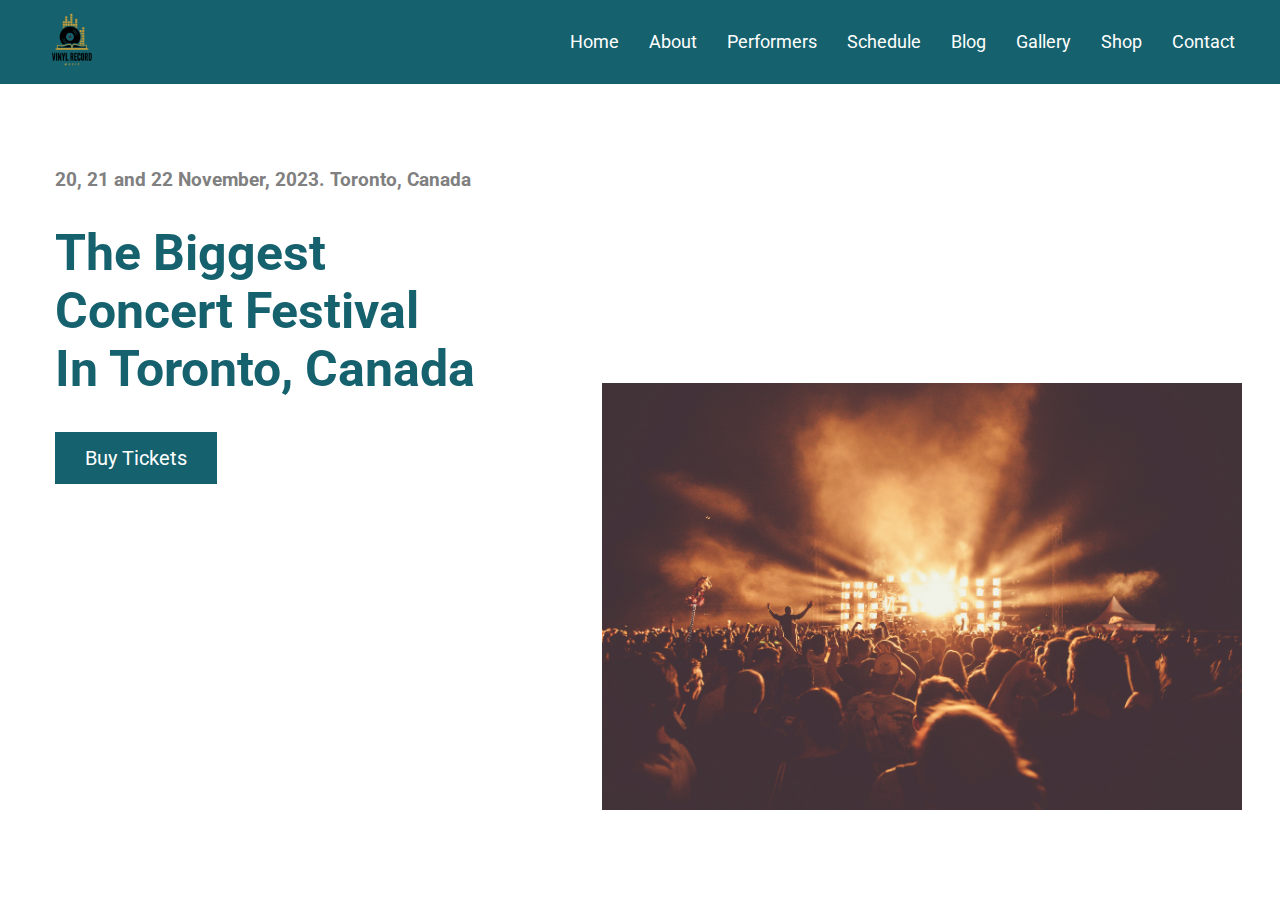
==== index.html @ 700238ef "first commit" ====
<!DOCTYPE html>
<html lang="en">

<head>
    <meta charset="UTF-8">
    <meta name="viewport" content="width=device-width, initial-scale=1.0">
    <title>Music Event Website</title>
    <link rel="stylesheet" href="style.css">
    <link rel="preconnect" href="https://fonts.googleapis.com">
    <link rel="preconnect" href="https://fonts.gstatic.com" crossorigin>
    <link href="https://fonts.googleapis.com/css2?family=Roboto&display=swap" rel="stylesheet">
</head>

<body>
    <section class="header">
        <nav>
            <a href="index.html"><img src="images/logo.png" class="logo" alt=""></a>
            <div class="nav-links">
                <ul>
                    <li><a href="index.html">Home</a></li>
                    <li><a href="about.html">About</a></li>
                    <li><a href="performers.html">Performers</a></li>
                    <li><a href="schedule.html">Schedule</a></li>
                    <li><a href="blog.html">Blog</a></li>
                    <li><a href="gallery.html">Gallery</a></li>
                    <li><a href="shop.html">Shop</a></li>
                    <li><a href="contact.html">Contact</a></li>
                </ul>
            </div>
        </nav>
        <div class="content">
            <h3>20, 21 and 22 November, 2023. Toronto, Canada</h3>
            <h1>The Biggest <br>Concert Festival <br>In Toronto, Canada</h1>
            <a href="#" class="btn">Buy Tickets</a>
        </div>
        <img src="images/homepage.jpg" class="feature-img" alt="">


    </section>
</body>

</html>
---- style.css ----
body {
    margin: 0;
    font-family: 'Roboto', sans-serif;
}

nav {
    display: flex;
    padding: 0px 32px;
    justify-content: space-between;
    align-items: center;
    overflow: hidden;
    background-color: #15616d;
}

.nav-links {
    flex: 1;
    text-align: right;

}

.nav-links ul li {
    list-style: none;
    display: inline-block;
    padding: 8px 13px;
    position: relative;
}

.nav-links ul li a {
    color: #fff;
    text-decoration: none;
    font-size: 18px;
}

.nav-links ul li ::after {
    content: '';
    width: 0%;
    height: 2px;
    background: #fff;
    display: block;
    margin: auto;
    transition: 0.5s;
}

.nav-links ul li:hover ::after {
    width: 100%;
}

.image {
    width: 51%;
    height: 90%;
    float: right;
    margin: 20px 42px;
}

.btn {
    display: inline-block;
    text-decoration: none;
    padding: 14px 30px;
    color: #fff;
    font-size: 20px;
    background-color: #15616d;
}

.logo {
    width: 80px;
}

.content {
    margin-top: 4%;
    max-width: 600px;
    margin-left: 15px;

}

.content-about {
    margin-top: 3%;
    max-width: 600px;
    margin-left: 57%;

}
.content-about h1{
    font-size: 32px;
    color: #15616d;
}
.content-about p{
    color: #808080;
    width: 85%;
    text-align: justify;
    line-height: 1.7;
}

.content h3 {
    color: #808080;
}

.content h1 {
    font-size: 50px;
    color: #15616d;

}
.content-about .btn{
    margin-top: 27px;
}

.content, .content-about .btn {
    padding: 15px 40px;
    font-size: 16px;

}

.feature-img {
    width: 50%;
    position: absolute;
    bottom: 10%;
    right: 3%;
}
.feature-img-about {
    width: 50%;
    height: 80%;
    position: absolute;
    bottom: 2%;
    left: 4%;
}
.column {
    float: left;
    width: 21%;
    margin-top: 80px;
    margin-bottom: 20px;
  }
   
  
  /* Clear floats after the columns */
  .row:after {
    content: "";
    display: table;
    clear: both;
  }
  
  .card {
    box-shadow: 0 4px 8px 0 rgba(0,0,0,0.2);
    transition: 0.3s;
    width: 90%;
    margin-left: 120px;
    margin-bottom: 10px;
  }
  
  .card:hover {
    box-shadow: 0 8px 16px 0 rgba(0,0,0,0.2);
  }
  
  .container {
    padding: 2px 16px;
  }
  .styled-table {
    border-collapse: collapse;
    margin: 4% 10%;
    font-size: 1.0em;
    font-family: 'Roboto', sans-serif;
    min-width: 80%;
    box-shadow: 0 0 20px rgba(0, 0, 0, 0.15);
}
.styled-table thead tr {
    background-color: #15616d;
    color: #ffffff;
    text-align: left;
}
.styled-table th,
.styled-table td {
    padding: 30px 40px;
}
.styled-table tbody tr {
    border-bottom: 1px solid #dddddd;
}

.styled-table tbody tr:nth-of-type(even) {
    background-color: #f3f3f3;
}
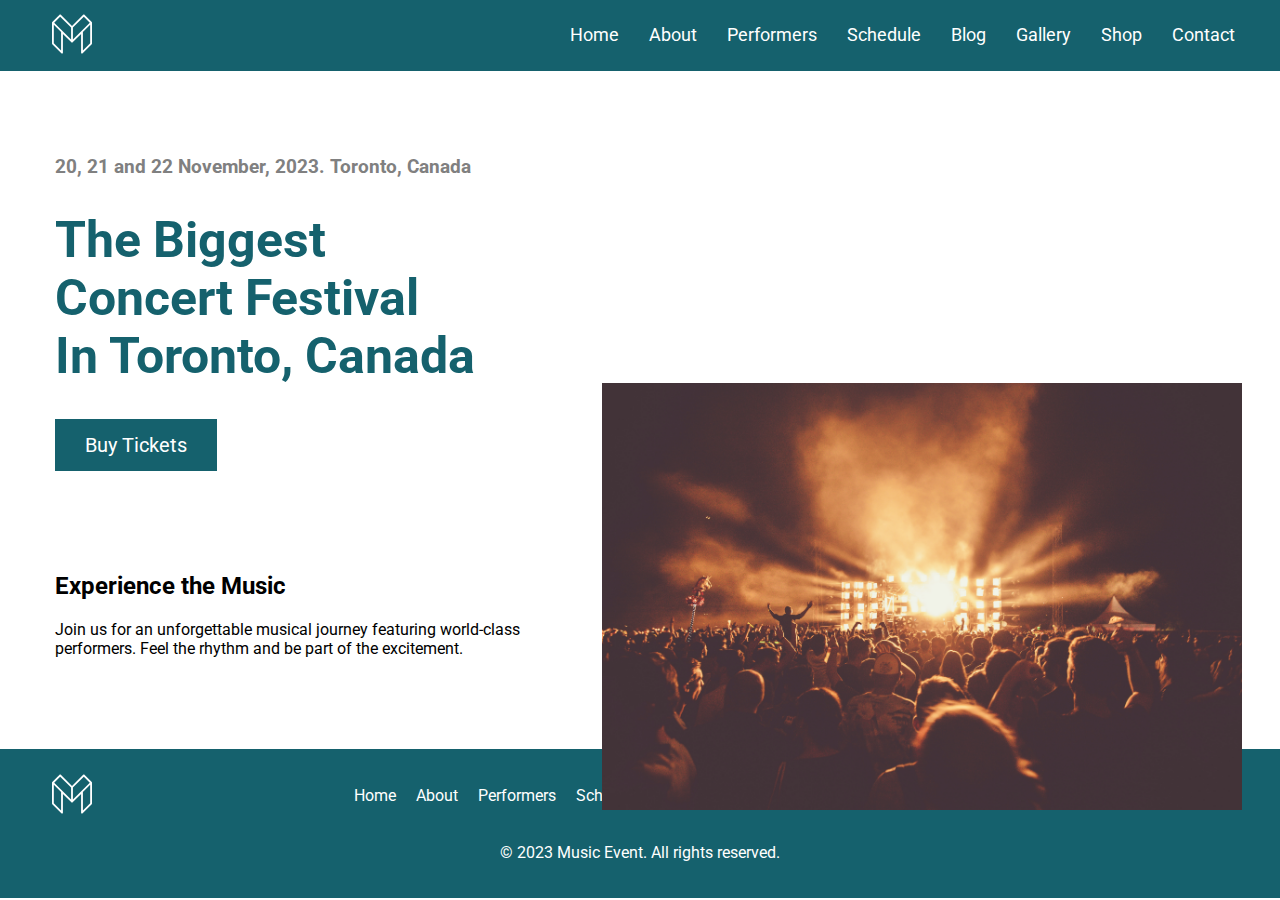
==== commit 62bf54b6: "new changes" ====
--- a/index.html
+++ b/index.html
@@ -14,7 +14,7 @@
 <body>
     <section class="header">
         <nav>
-            <a href="index.html"><img src="images/logo.png" class="logo" alt=""></a>
+            <a href="index.html"><img src="images/logo.svg" class="logo" alt=""></a>
             <div class="nav-links">
                 <ul>
                     <li><a href="index.html">Home</a></li>
@@ -37,6 +37,44 @@
 
 
     </section>
+
+    <!-- New Section -->
+    <section class="new-section">
+        <div class="content">
+            <h2>Experience the Music</h2>
+            <p>Join us for an unforgettable musical journey featuring world-class performers. Feel the rhythm and be part of the excitement.</p>
+        </div>
+        <img src="images/music.jpg" class="feature-img" alt="">
+    </section>
+
+    <!-- Footer -->
+    <footer>
+        <div class="footer-content">
+            <div class="footer-logo">
+                <img src="images/logo.svg" alt="Logo">
+            </div>
+            <div class="footer-links">
+                <ul>
+                    <li><a href="index.html">Home</a></li>
+                    <li><a href="about.html">About</a></li>
+                    <li><a href="performers.html">Performers</a></li>
+                    <li><a href="schedule.html">Schedule</a></li>
+                    <li><a href="blog.html">Blog</a></li>
+                    <li><a href="gallery.html">Gallery</a></li>
+                    <li><a href="shop.html">Shop</a></li>
+                    <li><a href="contact.html">Contact</a></li>
+                </ul>
+            </div>
+            <div class="footer-social">
+                <a href="#" class="social-icon"><img src="images/facebook.svg" alt="Facebook"></a>
+                <a href="#" class="social-icon"><img src="images/twitter.svg" alt="Twitter"></a>
+                <a href="#" class="social-icon"><img src="images/instagram.svg" alt="Instagram"></a>
+            </div>
+        </div>
+        <div class="footer-bottom">
+            <p>&copy; 2023 Music Event. All rights reserved.</p>
+        </div>
+    </footer>
 </body>
 
 </html>--- a/style.css
+++ b/style.css
@@ -1,179 +1,458 @@
 body {
-    margin: 0;
-    font-family: 'Roboto', sans-serif;
+  margin: 0;
+  font-family: 'Roboto', sans-serif;
 }
 
 nav {
-    display: flex;
-    padding: 0px 32px;
-    justify-content: space-between;
-    align-items: center;
-    overflow: hidden;
-    background-color: #15616d;
+  display: flex;
+  padding: 0px 32px;
+  justify-content: space-between;
+  align-items: center;
+  overflow: hidden;
+  background-color: #15616d;
 }
 
 .nav-links {
-    flex: 1;
-    text-align: right;
+  flex: 1;
+  text-align: right;
 
 }
 
 .nav-links ul li {
-    list-style: none;
-    display: inline-block;
-    padding: 8px 13px;
-    position: relative;
+  list-style: none;
+  display: inline-block;
+  padding: 8px 13px;
+  position: relative;
 }
 
 .nav-links ul li a {
-    color: #fff;
-    text-decoration: none;
-    font-size: 18px;
+  color: #fff;
+  text-decoration: none;
+  font-size: 18px;
 }
 
 .nav-links ul li ::after {
-    content: '';
-    width: 0%;
-    height: 2px;
-    background: #fff;
-    display: block;
-    margin: auto;
-    transition: 0.5s;
+  content: '';
+  width: 0%;
+  height: 2px;
+  background: #fff;
+  display: block;
+  margin: auto;
+  transition: 0.5s;
 }
 
 .nav-links ul li:hover ::after {
-    width: 100%;
+  width: 100%;
 }
 
 .image {
-    width: 51%;
-    height: 90%;
-    float: right;
-    margin: 20px 42px;
+  width: 51%;
+  height: 90%;
+  float: right;
+  margin: 20px 42px;
 }
 
 .btn {
-    display: inline-block;
-    text-decoration: none;
-    padding: 14px 30px;
-    color: #fff;
-    font-size: 20px;
-    background-color: #15616d;
+  display: inline-block;
+  text-decoration: none;
+  padding: 14px 30px;
+  color: #fff;
+  font-size: 20px;
+  background-color: #15616d;
 }
 
 .logo {
-    width: 80px;
+  width: 40px;
+  height: 50px;
+  margin-left: 20px;
 }
 
 .content {
-    margin-top: 4%;
-    max-width: 600px;
-    margin-left: 15px;
+  margin-top: 4%;
+  max-width: 600px;
+  margin-left: 15px;
 
 }
 
 .content-about {
-    margin-top: 3%;
-    max-width: 600px;
-    margin-left: 57%;
+  margin-top: 3%;
+  max-width: 600px;
+  margin-left: 57%;
 
 }
 .content-about h1{
-    font-size: 32px;
-    color: #15616d;
+  font-size: 32px;
+  color: #15616d;
 }
 .content-about p{
-    color: #808080;
-    width: 85%;
-    text-align: justify;
-    line-height: 1.7;
+  color: #808080;
+  width: 85%;
+  text-align: justify;
+  line-height: 1.7;
 }
 
 .content h3 {
-    color: #808080;
+  color: #808080;
 }
 
 .content h1 {
-    font-size: 50px;
-    color: #15616d;
+  font-size: 50px;
+  color: #15616d;
 
 }
 .content-about .btn{
-    margin-top: 27px;
+  margin-top: 27px;
 }
 
 .content, .content-about .btn {
-    padding: 15px 40px;
-    font-size: 16px;
+  padding: 15px 40px;
+  font-size: 16px;
 
 }
 
 .feature-img {
-    width: 50%;
-    position: absolute;
-    bottom: 10%;
-    right: 3%;
+  width: 50%;
+  position: absolute;
+  bottom: 10%;
+  right: 3%;
 }
 .feature-img-about {
-    width: 50%;
-    height: 80%;
-    position: absolute;
-    bottom: 2%;
-    left: 4%;
+  width: 50%;
+  height: 80%;
+  position: absolute;
+  bottom: 2%;
+  left: 4%;
 }
 .column {
-    float: left;
-    width: 21%;
-    margin-top: 80px;
-    margin-bottom: 20px;
-  }
-   
-  
-  /* Clear floats after the columns */
-  .row:after {
-    content: "";
-    display: table;
-    clear: both;
-  }
-  
-  .card {
-    box-shadow: 0 4px 8px 0 rgba(0,0,0,0.2);
-    transition: 0.3s;
-    width: 90%;
-    margin-left: 120px;
-    margin-bottom: 10px;
-  }
-  
-  .card:hover {
-    box-shadow: 0 8px 16px 0 rgba(0,0,0,0.2);
-  }
-  
-  .container {
-    padding: 2px 16px;
-  }
-  .styled-table {
-    border-collapse: collapse;
-    margin: 4% 10%;
-    font-size: 1.0em;
-    font-family: 'Roboto', sans-serif;
-    min-width: 80%;
-    box-shadow: 0 0 20px rgba(0, 0, 0, 0.15);
+  float: left;
+  width: 21%;
+  margin-top: 80px;
+  margin-bottom: 20px;
+}
+ 
+
+/* Clear floats after the columns */
+.row:after {
+  content: "";
+  display: table;
+  clear: both;
+}
+
+.card {
+  box-shadow: 0 4px 8px 0 rgba(0,0,0,0.2);
+  transition: 0.3s;
+  width: 90%;
+  margin-left: 120px;
+  margin-bottom: 10px;
+}
+
+.card:hover {
+  box-shadow: 0 8px 16px 0 rgba(0,0,0,0.2);
+}
+
+.container {
+  padding: 2px 16px;
+}
+.styled-table {
+  border-collapse: collapse;
+  margin: 4% 10%;
+  font-size: 1.0em;
+  font-family: 'Roboto', sans-serif;
+  min-width: 80%;
+  box-shadow: 0 0 20px rgba(0, 0, 0, 0.15);
 }
 .styled-table thead tr {
-    background-color: #15616d;
-    color: #ffffff;
-    text-align: left;
+  background-color: #15616d;
+  color: #ffffff;
+  text-align: left;
 }
 .styled-table th,
 .styled-table td {
-    padding: 30px 40px;
+  padding: 30px 40px;
 }
 .styled-table tbody tr {
-    border-bottom: 1px solid #dddddd;
+  border-bottom: 1px solid #dddddd;
 }
 
 .styled-table tbody tr:nth-of-type(even) {
-    background-color: #f3f3f3;
-}
-
-
+  background-color: #f3f3f3;
+}
+*{
+  box-sizing: border-box;
+}
+.wor {
+  display: -ms-flexbox; /* IE 10 */
+  display: flex;
+  -ms-flex-wrap: wrap; /* IE 10 */
+  flex-wrap: wrap;
+  padding: 0 4px;
+}
+
+/* Create two equal columns that sits next to each other */
+.gallery {
+  -ms-flex: 50%; /* IE 10 */
+  flex: 50%;
+  padding: 0 4px;
+}
+
+.gallery img {
+  margin-top: 8px;
+  vertical-align: middle;
+}
+
+
+
+.row-gallery {
+  display: -ms-flexbox; /* IE10 */
+  display: flex;
+  -ms-flex-wrap: wrap; /* IE10 */
+  flex-wrap: wrap;
+  padding: 0 5px;
+}
+
+/* Create four equal columns that sits next to each other */
+.column-gallery {
+  -ms-flex: 25%; /* IE10 */
+  flex: 25%;
+  max-width: 25%;
+  padding: 0 4px;
+}
+
+.column-gallery img {
+  margin-top: 8px;
+  vertical-align: middle;
+  width: 100%;
+}
+
+/* Responsive layout - makes a two column-layout instead of four columns */
+@media screen and (max-width: 800px) {
+  .column-gallery {
+    -ms-flex: 50%;
+    flex: 50%;
+    max-width: 50%;
+  }
+}
+
+/* Responsive layout - makes the two columns stack on top of each other instead of next to each other */
+@media screen and (max-width: 600px) {
+  .column-gallery {
+    -ms-flex: 100%;
+    flex: 100%;
+    max-width: 100%;
+  }
+}
+
+input[type=text], select, textarea {
+width: 100%;
+padding: 12px;
+border: 1px solid #ccc;
+border-radius: 4px;
+box-sizing: border-box;
+margin-top: 6px;
+margin-bottom: 16px;
+resize: vertical;
+}
+
+input[type=submit] {
+background-color: #04AA6D;
+color: white;
+padding: 12px 20px;
+border: none;
+border-radius: 4px;
+cursor: pointer;
+}
+
+input[type=submit]:hover {
+background-color: #45a049;
+}
+
+.container {
+border-radius: 5px;
+background-color: #f2f2f2;
+padding: 20px;
+}
+.card-shop {
+  box-shadow: 0 4px 8px 0 rgba(0, 0, 0, 0.2);
+  max-width: 280px;
+  margin-top: 50px;
+  margin-left: 10px;
+  text-align: center;
+  font-family: arial;
+}
+
+.price {
+  color: grey;
+  font-size: 22px;
+}
+
+.card-shop button {
+  border: none;
+  outline: 0;
+  padding: 12px;
+  color: white;
+  background-color: #15616d;
+  text-align: center;
+  cursor: pointer;
+  width: 100%;
+  font-size: 18px;
+}
+
+.card-shop button:hover {
+  opacity: 0.7;
+}
+
+.column-shop {
+  float: left;
+  width: 21%;
+  margin-top: 10px;
+  margin-left: 40px;
+  margin-bottom: 20px;
+}
+ 
+
+/* Clear floats after the columns */
+.row-shop:after {
+  content: "";
+  display: table;
+  clear: both;
+}
+
+.product-title{
+  font-size: 18px;
+  color: #15616d;
+}
+
+.image-shop{
+  height: 260px;
+
+}
+footer {
+  background-color: #15616d;
+  color: #fff;
+  padding: 20px 0;
+  margin-top: 60px;
+}
+
+.footer-content {
+  display: flex;
+  justify-content: space-between;
+  align-items: center;
+}
+
+.footer-logo img {
+width: 40px;
+height: 50px;
+margin-left: 52px;
+}
+
+.footer-links ul {
+  list-style: none;
+  display: flex;
+  gap: 20px;
+}
+
+.footer-links a {
+  text-decoration: none;
+  color: #fff;
+}
+
+.footer-social {
+  display: flex;
+  gap: 16px;
+  margin-right: 42px;
+}
+
+.social-icon img {
+  width: 30px; /* Adjust the width as needed */
+}
+
+.footer-bottom {
+  margin-top: 20px;
+  text-align: center;
+}
+
+form {
+max-width: 600px;
+margin: 0 auto;
+background-color: #fff;
+padding: 20px;
+border-radius: 8px;
+box-shadow: 0 0 10px rgba(0, 0, 0, 0.1);
+}
+
+form label {
+display: block;
+margin-bottom: 8px;
+font-weight: bold;
+}
+
+form input,
+form textarea {
+width: 100%;
+padding: 10px;
+margin-bottom: 16px;
+border: 1px solid #ccc;
+border-radius: 4px;
+box-sizing: border-box;
+}
+
+form button {
+background-color: #333;
+color: #fff;
+padding: 12px 20px;
+border: none;
+border-radius: 4px;
+cursor: pointer;
+font-size: 16px;
+}
+
+form button:hover {
+background-color: #555;
+}
+
+.blog-section {
+padding: 40px;
+}
+
+.blog-post {
+background-color: #fff;
+border-radius: 8px;
+box-shadow: 0 0 10px rgba(0, 0, 0, 0.1);
+margin-bottom: 20px;
+overflow: hidden;
+display: flex;
+}
+
+.blog-post img {
+width: 40%; /* Adjust the width as needed */
+height: auto;
+border-right: 1px solid #ddd;
+}
+
+.blog-content {
+padding: 20px;
+width: 60%; /* Adjust the width as needed */
+}
+
+.blog-title {
+font-size: 24px;
+margin-bottom: 10px;
+}
+
+.blog-meta {
+color: #777;
+font-size: 14px;
+}
+
+.learn-more-btn {
+background-color: #333;
+color: #fff;
+padding: 10px 15px;
+text-decoration: none;
+border-radius: 4px;
+display: inline-block;
+}
+
+.learn-more-btn:hover {
+background-color: #555;
+}
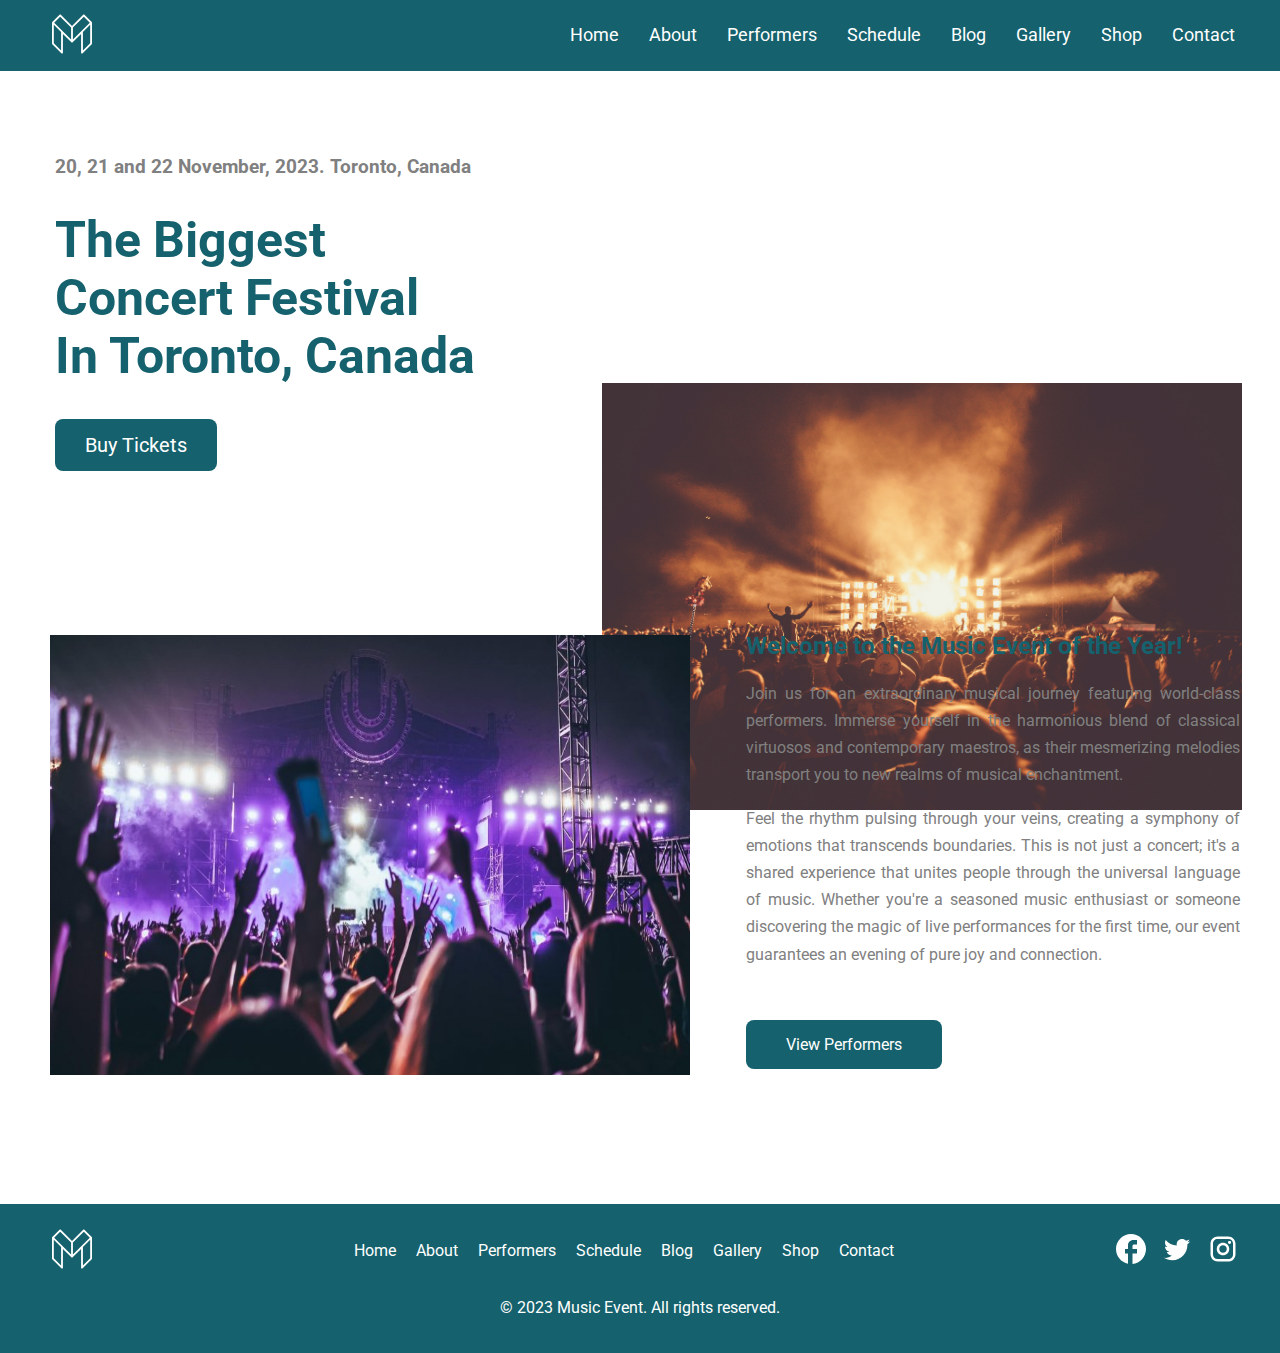
==== commit 24d14535: "latest changes" ====
--- a/index.html
+++ b/index.html
@@ -38,15 +38,18 @@
 
     </section>
 
-    <!-- New Section -->
-    <section class="new-section">
-        <div class="content">
-            <h2>Experience the Music</h2>
-            <p>Join us for an unforgettable musical journey featuring world-class performers. Feel the rhythm and be part of the excitement.</p>
+    <section class="welcome">
+        <div class="container-home">
+            <img src="images/homepage2.jpeg" class="feature-img-home" alt="">
+            <div class="content content-welcome">
+                <h2>Welcome to the Music Event of the Year!</h2>
+                <p>Join us for an extraordinary musical journey featuring world-class performers. Immerse yourself in the harmonious blend of classical virtuosos and contemporary maestros, as their mesmerizing melodies transport you to new realms of musical enchantment.</p>
+                <p>Feel the rhythm pulsing through your veins, creating a symphony of emotions that transcends boundaries. This is not just a concert; it's a shared experience that unites people through the universal language of music. Whether you're a seasoned music enthusiast or someone discovering the magic of live performances for the first time, our event guarantees an evening of pure joy and connection.</p>
+                <a href="performers.html" class="btn btn-home">View Performers</a>
+            </div>
         </div>
-        <img src="images/music.jpg" class="feature-img" alt="">
     </section>
-
+    
     <!-- Footer -->
     <footer>
         <div class="footer-content">
--- a/style.css
+++ b/style.css
@@ -59,6 +59,7 @@
   color: #fff;
   font-size: 20px;
   background-color: #15616d;
+  border-radius: 8px;
 }
 
 .logo {
@@ -72,6 +73,10 @@
   max-width: 600px;
   margin-left: 15px;
 
+}
+
+.content-home{
+  text-align: right;
 }
 
 .content-about {
@@ -123,6 +128,14 @@
   bottom: 2%;
   left: 4%;
 }
+
+.feature-img-home {
+  width: 120%;
+  height: 100%;
+  margin-top: 60px;
+  
+}
+
 .column {
   float: left;
   width: 21%;
@@ -330,7 +343,7 @@
   background-color: #15616d;
   color: #fff;
   padding: 20px 0;
-  margin-top: 60px;
+  margin-top: 20px;
 }
 
 .footer-content {
@@ -397,7 +410,7 @@
 }
 
 form button {
-background-color: #333;
+background-color: #15616d;
 color: #fff;
 padding: 12px 20px;
 border: none;
@@ -445,7 +458,7 @@
 }
 
 .learn-more-btn {
-background-color: #333;
+background-color: #15616d;
 color: #fff;
 padding: 10px 15px;
 text-decoration: none;
@@ -456,3 +469,57 @@
 .learn-more-btn:hover {
 background-color: #555;
 }
+
+.welcome .container-home {
+  display: flex;
+  justify-content: space-between;
+  align-items: center;
+  margin-top: 80px;
+  padding-top: 80px;
+}
+
+.welcome .content {
+  max-width: 600px;
+  margin-left: 16px;
+  justify-content: right;
+  position: relative;
+  bottom: 100px;
+  
+  
+}
+
+.welcome .feature-img-home {
+  max-width: 50%;
+  height: 440px;
+  margin-left: 50px;
+  position: relative;
+  bottom: 90px;
+ /* Add border-radius as needed */
+}
+
+
+.content-welcome h2{
+  color: #15616d;
+}
+.content-welcome p{
+  color: #808080;
+  text-align: justify;
+  line-height: 1.7;
+}
+.btn-home{
+  margin-top: 36px;
+  padding: 15px 40px;
+  font-size: 16px;
+  border-radius: 8px;
+}
+
+.contact-text h2{
+  color: #15616d;
+  font-size: 30px;
+  text-align: center;
+}
+
+.contact-text p{
+  color: #808080;
+  text-align: center;
+}